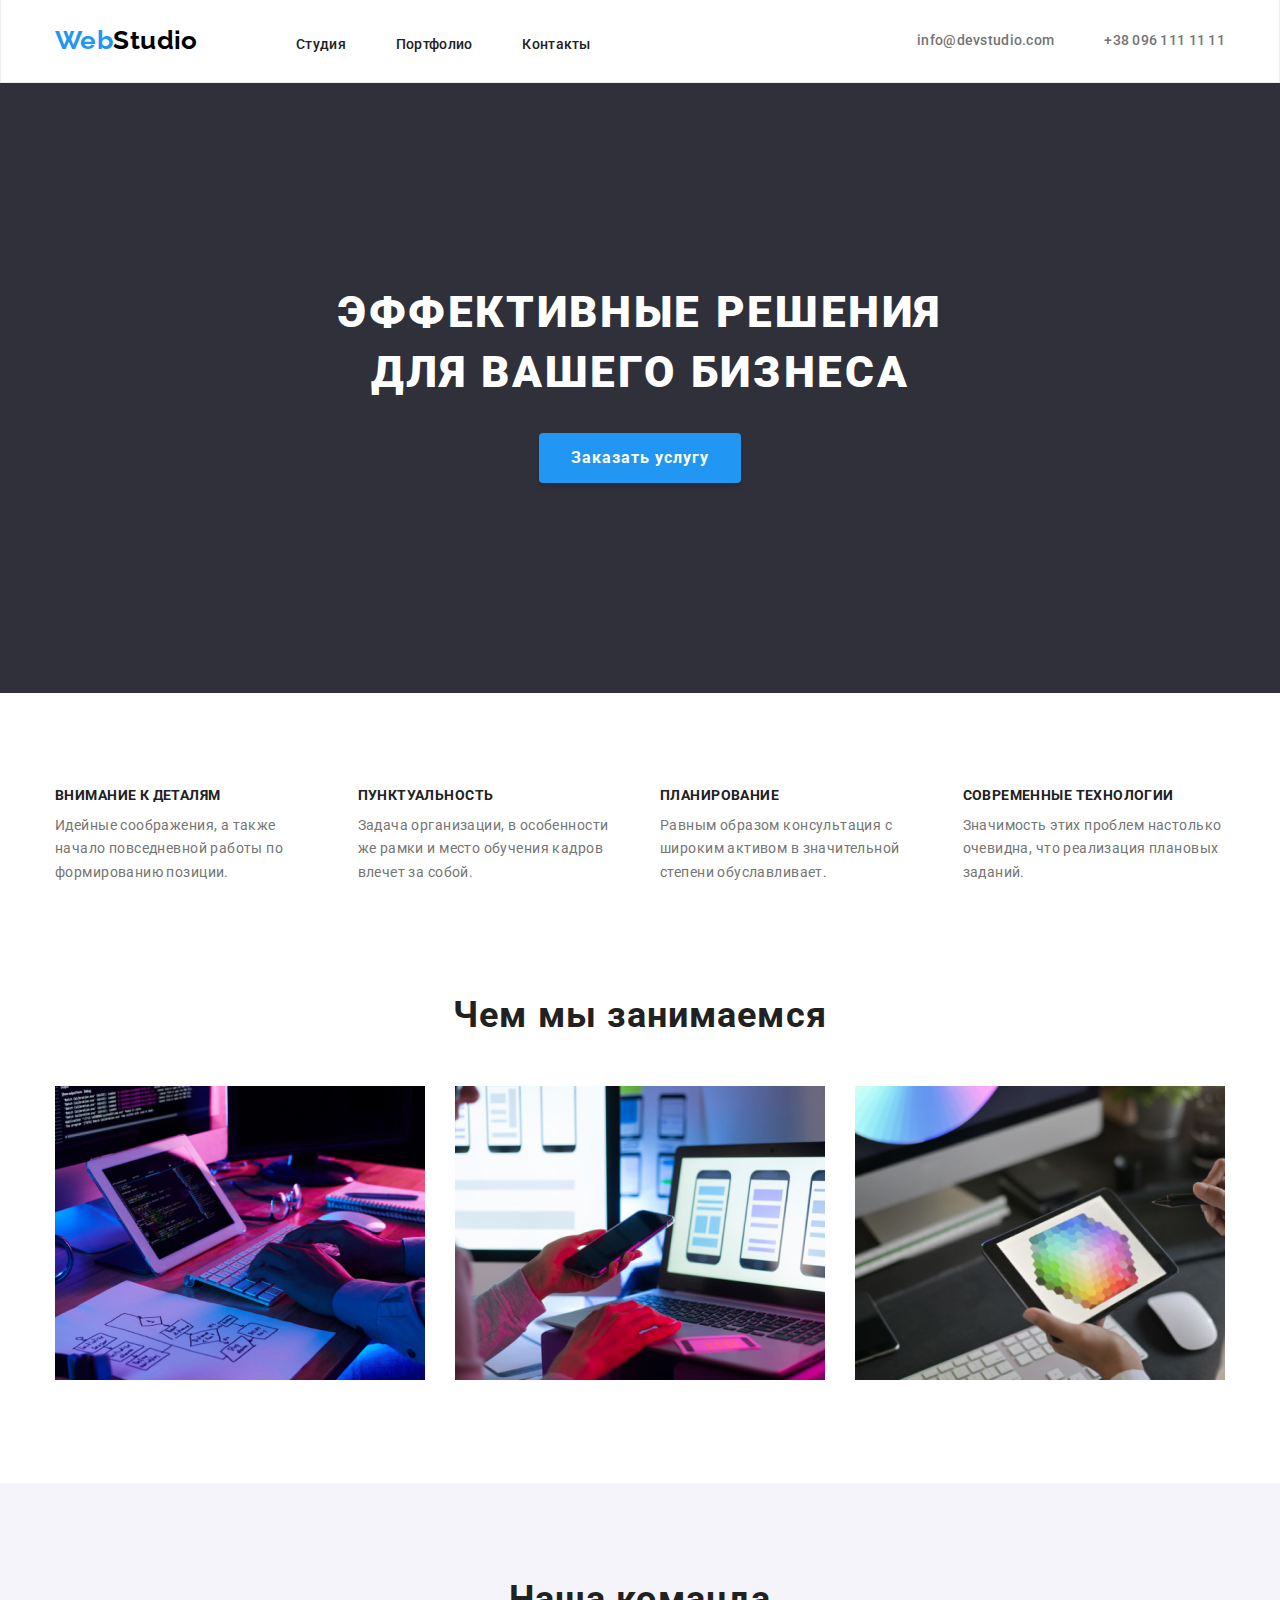
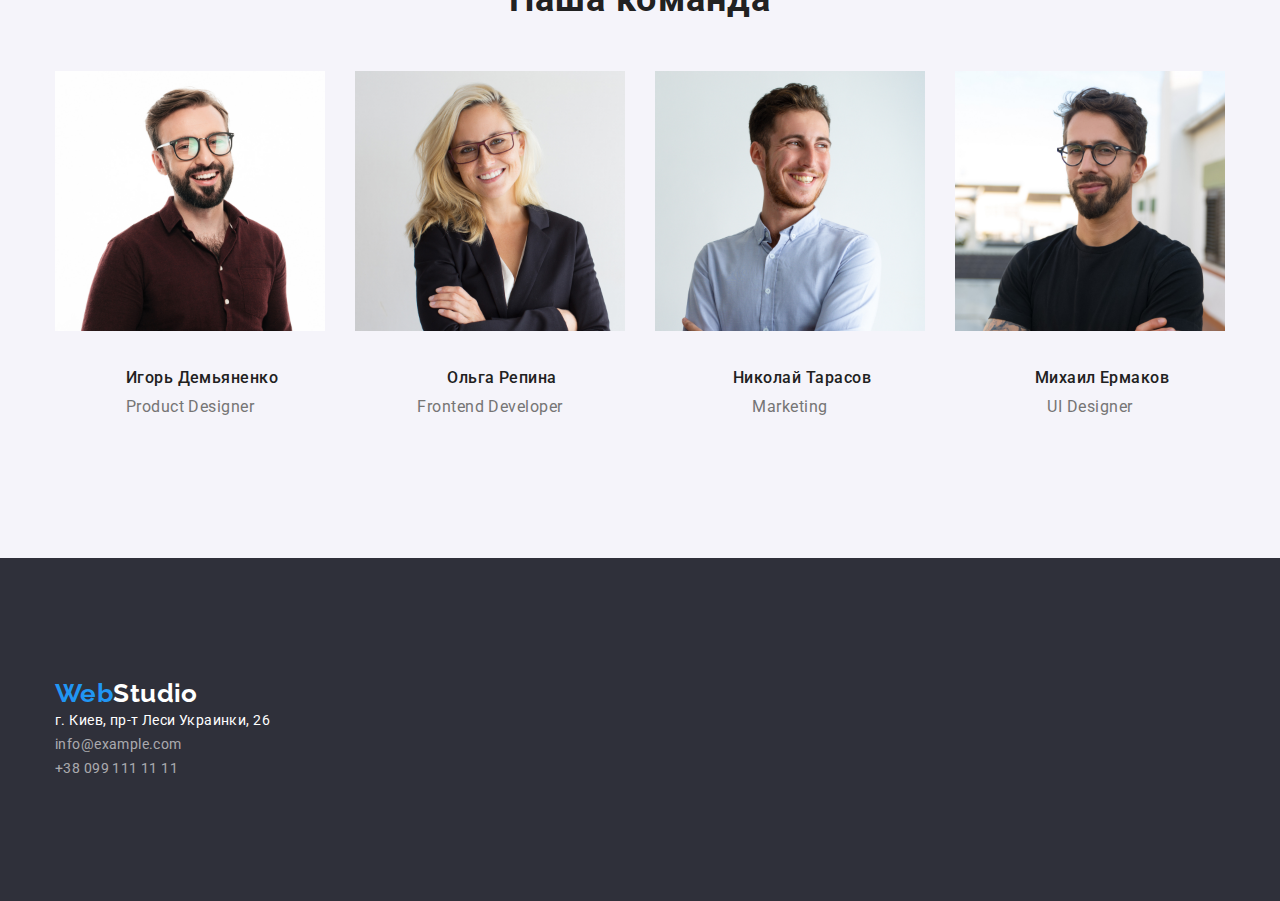
==== index.html @ e59e4e57 "Flexbox" ====
<!DOCTYPE html>
<html lang="ru">

<head>
    <meta charset="UTF-8">
    <meta http-equiv="X-UA-Compatible" content="IE=edge">
    <meta name="viewport" content="width=device-width, initial-scale=1.0">
    <title>WebStudio</title>
    <link rel="preconnect" href="https://fonts.gstatic.com">
    <link href="https://fonts.googleapis.com/css2?family=Raleway:wght@700&family=Roboto:wght@400;500;700;900&display=swap"
        rel="stylesheet">
<link rel="stylesheet" href="https://cdnjs.cloudflare.com/ajax/libs/modern-normalize/1.0.0/modern-normalize.min.css">
         <link rel="stylesheet" href="./CSS/style.css">
</head>

<body>
    <!--Хедер-->
    <header class="page-haeder">
        <div class="conteiner">
        <nav class="nav">
    <a href="" class="logo">Web<span class="logo-accent-black">Studio</span></a>
            <ul class="site-nav list">
                <li class="site-nav-item"><a href="" class="link">Студия</a></li>
                <li class="site-nav-item"><a href="./portfolio.html" class="link list">Портфолио</a></li>
                <li class="site-nav-item"><a href="" class="link list">Контакты</a></li>
            </ul>
        </nav>
        <ul class="auth-nav list">
            <li class="auth-nav-item"><a href="mailto:info@devstudio.com" class="link">info@devstudio.com</a></li>
            <li class="auth-nav-item"><a href="tel:+380961111111" class="link">+38 096 111 11 11</a></li>
        </ul>
        </div>
    </header>

    <!-- Майн -->
     <main>

        <!--Герой-->
        <section class="hero">
            <div class="conteiner">
            <h1 class="hero-titel">Эффективные решения <br> для вашего бизнеса</h1>
            <button class="button" type="button">Заказать услугу</button>
</div>
        </section>

        <!--Наши преимущества-->
        <section class="section ">
          <div class="conteiner ">
                <h2 class="section-title visually-hidden">Наши преимущества</h2>
                <ul class="feature-list list">
                    <li class="content-feature">
                        <h3 class="title">Внимание к деталям</h3>
                        <p class="text">Идейные соображения, а также начало повседневной работы по формированию позиции.</p>
                    </li>
                    <li class="content-feature">
                        <h3 class="title">Пунктуальность</h3>
                        <p class="text">Задача организации, в особенности же рамки и место обучения кадров влечет за собой.</p>
                    </li>
                    <li class="content-feature">
                        <h3 class="title">Планирование</h3>
                        <p class="text">Равным образом консультация с широким активом в значительной степени обуславливает.</p>
                    </li>
                    <li class="content-feature">
                        <h3 class="title">Современные технологии</h3>
                        <p class="text">Значимость этих проблем настолько очевидна, что реализация плановых заданий.</p>
                    </li>
                </ul>
          </div>
        </section>

        <!--Чем мы занимаемся-->
        <section class="section our-work no-padding-top"> 
            <div class="conteiner">
                <h2 class="section-title">Чем мы занимаемся</h2>
                <ul class="list card-set">
                    <li class="item our-work-item"><img src="./images/box-1.jpg" width="370" alt="мужчина печатает на клавиатуре код"></li>
                    <li class="item our-work-item"><img src="./images/box-2.jpg" width="370"
                            alt="девушка сравнивает телефон в своих руках с изображением на мониторе"></li>
                    <li class="item our-work-item"><img src="./images/box-3.jpg" width="370" alt="девушка смотрит цветовую палитру на планшете"></li>
                </ul>
                </div>
        </section>
        
        <!--Наша команда-->
        <section class="section our-team">
            <div class="conteiner">
            <h2 class="section-title">Наша команда</h2>
            <ul class="team list card-set">
                <li class="item team-item">
                    <img class="team-photo" src="./images/img-1.jpg" width="270" alt="улыбаущийся мужчина в очках">
                    <h3 class="title">Игорь Демьяненко</h3>
                    <p class="profession">Product Designer</p>
                </li>
                <li class="item">
                    <img class="team-photo" src="./images/img-2.jpg" width="270" alt="блондинка в очках">
                    <h3 class="title">Ольга Репина</h3>
                    <p class="profession">Frontend Developer</p>
                </li>
                <li class="item">
                    <img class="team-photo" src="./images/img-3.jpg" width="270" alt="мужчина в голубой рубашке">
                    <h3 class="title">Николай Тарасов</h3>
                    <p class="profession">Marketing</p>
                </li>
                <li class="item">
                    <img class="team-photo" src="./images/img-4.jpg" width="270" alt="мужчина в очках с ухмылкой">
                    <h3 class="title">Михаил Ермаков</h3>
                    <p class="profession">UI Designer</p>
                </li>
            </ul>
            </div>
        </section>
    </main>
    <!--Футер-->
    <footer class="footer">
        <div class="conteiner footer">
        <a href="" class="logo">Web<span class="logo-accent-white">Studio</span></a>
        <address>
            <ul class="list">
                <li><a class="address" href="https://goo.gl/maps/ZXfdryueKj7qWTZY8" target="_blank" rel="noreferrer noopener">г. Киев, пр-т Леси Украинки, 26</a> </li>
                <li><a class="email" href="mailto:info@example.com">info@example.com</a></li>
                <li><a class="tel" href="tel:+380991111111">+38 099 111 11 11</a></li>
            </ul>
        </address>
        </div>
    </footer> 
</body>
</html>
---- CSS/style.css ----
/* голубой цвет #2196F3 */

:root {
  --primery-text-color: #757575;
  --titel-text-color: #212121;
  --accent-color: #2196f3;
  --logo-accent-color: #000000;
  --contacts-accent-color: rgba(255, 255, 255, 0.6);

  --bg-main-color: #ffffff;
  --bg-alt-color: #f5f4fa;
  --bg-secondary-color: #2f303a;

  --main-font: Roboto, sans-serif;
  --logo-font: Raleway, sans-serif;
}

html {
  box-sizing: border-box;
}

*,
*::after,
*::before {
  box-sizing: inherit;
}

body {
  background-color: var(--bg-main-color);
  color: var(--primery-text-color);
  font-family: var(--main-font);
  font-size: 14px;
  line-height: 1.71;
  letter-spacing: 0.03em;
}

ul {
  list-style: none;
  padding: 0;
}

.conteiner {
  margin-left: auto;
  margin-right: auto;
  width: 1200px;
  padding-right: 15px;
  padding-left: 15px;
}

.list {
  padding: 0;
  margin: 0;
  list-style: none;
}

.button {
  list-style: none;
  border: none;
  font: var(--main-font);
}

h1,
h2,
h3,
p {
  margin-top: 0;
}

.section {
  padding-top: 95px;
  padding-bottom: 95px;
}

.card-set {
  display: flex;
  flex-wrap: wrap;
  margin-left: -30px;
  margin-top: -30px;
}

.item {
  margin-left: 30px;
  margin-top: 30px;
}

.section.no-padding-top {
  padding-top: 0;
}

/* Header */

.page-haeder .conteiner {
  display: flex;
  align-items: center;
  padding-top: 25px;
  padding-bottom: 25px;
}

.page-haeder {
  border: 1px solid #ececec;
  border-top: none;
}

.nav {
  margin-right: auto;
}

/* Logo */
.logo {
  margin-right: 95px;
  margin-bottom: 20px;
  color: var(--accent-color);
  font-family: var(--logo-font);
  font-weight: 700;
  font-size: 26px;
  line-height: 1.19;
  text-decoration: none;
}

.logo-accent-white {
  color: var(--bg-main-color);
}

.logo-accent-black {
  color: var(--logo-accent-color);
}

/* Site nav */

.site-nav {
  display: inline-flex;
}

.site-nav-item:not(:last-child) {
  margin-right: 50px;
}

.site-nav .link {
  color: var(--titel-text-color);
  font-weight: 500;
  font-size: 14px;
  line-height: 1.14;
  letter-spacing: 0.02em;
  text-decoration: none;
}

.site-nav .link:hover,
.site-nav .link:focus {
  color: var(--accent-color);
}

.site-nav .link.current {
  color: var(--accent-color);
}

/* Auth nav */
.auth-nav .link {
  color: var(--primery-text-color);
  font-weight: 500;
  font-size: 14px;
  line-height: 1.14;
  letter-spacing: 0.02em;
  text-decoration: none;
}

.auth-nav .link:hover,
.auth-nav .link:focus {
  color: var(--accent-color);
}

.auth-nav {
  display: flex;
}

.auth-nav-item:not(:last-child) {
  margin-right: 50px;
}

/* Hero */
.hero-titel {
  margin-top: 0;
  margin-bottom: 30px;
  color: var(--bg-main-color);
  font-weight: 900;
  font-size: 44px;
  line-height: 1.36;
  text-align: center;
  letter-spacing: 0.06em;
  text-transform: uppercase;
}

.hero {
  background-color: var(--bg-secondary-color);
  font-family: inherit;
  text-align: center;
  padding-top: 200px;
  padding-bottom: 210px;
}

.hero .button {
  font-family: inherit;
  font-family: var(--main-font);
  font-weight: 700;
  font-size: 16px;
  line-height: 1.87;
  align-items: center;
  text-align: center;
  letter-spacing: 0.06em;
  box-shadow: 0px 4px 4px rgba(0, 0, 0, 0.15);
  border-radius: 4px;
  padding: 10px 32px;
  min-width: 200px;
  min-height: 50px;
}

/* Section */
.section-title {
  margin-bottom: 50px;
  color: var(--titel-text-color);
  font-weight: 700;
  font-size: 36px;
  line-height: 1.17;
  text-align: center;
  letter-spacing: 0.03em;
}

/* Feature */
.visually-hidden {
  position: absolute !important;
  clip: rect(1px 1px 1px 1px);
  clip: rect(1px, 1px, 1px, 1px);
  padding: 0 !important;
  border: 0 !important;
  height: 1px !important;
  width: 1px !important;
  overflow: hidden;
}

.feature-list {
  display: flex;
  justify-content: space-between;
}

.feature-list .title {
  margin-bottom: 10px;
  color: var(--titel-text-color);
  font-weight: 700;
  font-size: 14px;
  line-height: 1.14;
  letter-spacing: 0.03em;
  text-transform: uppercase;
}

.feature-list .text {
  font-size: 14px;
  line-height: 1.71;
  letter-spacing: 0.03em;
}

.content-feature {
  flex-basis: calc((100% - 4 * 30px) / 4);
}

/* Our work */

.our-work-item {
  flex-basis: calc((100% - 3 * 30px) / 3);
}

/* Our team */
.our-team {
  background-color: var(--bg-alt-color);
  text-align: center;
}

.team .title {
  margin-bottom: 10px;
  color: var(--titel-text-color);
  font-weight: 500;
  font-size: 16px;
  line-height: 1.19;
  text-align: center;
  letter-spacing: 0.03em;
}

.team-item {
  flex-basis: calc((100% - 4 * 30px) / 4);
  text-align: center;
}

.team-photo {
  margin-bottom: 30px;
}

.team .profession {
  font-size: 16px;
  line-height: 1.19;
  text-align: center;
  letter-spacing: 0.03em;
}
.team > .item {
  padding-bottom: 30px;
}

.button {
  background-color: var(--accent-color);
  color: var(--bg-main-color);
}

/* Portfolio */

.section-portfolio {
  padding-top: 94px;
  padding-bottom: 94px;
}
.portfolio .title {
  color: var(--titel-text-color);
  font-weight: 700;
  font-size: 18px;
  line-height: 2;
  letter-spacing: 0.06em;
}

.portfolio-filter .button.current {
  background-color: var(--accent-color);
  color: var(--bg-main-color);
}

.portfolio-filter .button:hover,
.portfolio-filter .button:focus {
  background-color: var(--accent-color);
  color: var(--bg-main-color);
}

.portfolio-filter .button {
  color: var(--titel-text-color);
  background-color: var(--bg-alt-color);
  font-family: inherit;
  font-weight: 500;
  font-size: 16px;
  line-height: 1.62;
  text-align: center;
  letter-spacing: 0.03em;
  box-shadow: 0px 3px 1px rgba(0, 0, 0, 0.1), 0px 1px 2px rgba(0, 0, 0, 0.08),
    0px 2px 2px rgba(0, 0, 0, 0.12);
  border-radius: 4px;
  margin-right: 8px;
  padding: 6px 22px;
}

.border {
  border: 1px solid #eeeeee;
  box-sizing: border-box;
  border-top: none;
}

.portfolio-filter {
  display: flex;
  justify-content: center;
  margin-bottom: 50px;
}

.portfolio .text {
  font-weight: 400;
  font-size: 16px;
  line-height: 1.87;
  letter-spacing: 0.03em;
  margin-left: 24px;
}

.portfolio-item {
  flex-basis: calc((100% - 8 * 30px) / 9);
}

.portfolio-item:not(:nth-child(-n + 3)) {
  margin-bottom: 30px;
}
.portfolio .conteiner {
  margin-top: 100px;
  margin-bottom: 95px;
}

.item .title {
  margin-bottom: 10px;
  margin-left: 24px;
}

/* Footer */

.footer {
  background-color: var(--bg-secondary-color);
  padding-top: 60px;
  padding-bottom: 60px;
}

.footer .logo {
  margin-bottom: 20px;
}

.address {
  color: var(--bg-main-color);
  font-size: 14px;
  line-height: 1.71;
  letter-spacing: 0.03em;
  text-decoration: none;
}

.email,
.tel {
  color: var(--contacts-accent-color);
  font-size: 14px;
  line-height: 1.71;
  letter-spacing: 0.03em;
  text-decoration: none;
}

address {
  font-style: inherit;
}
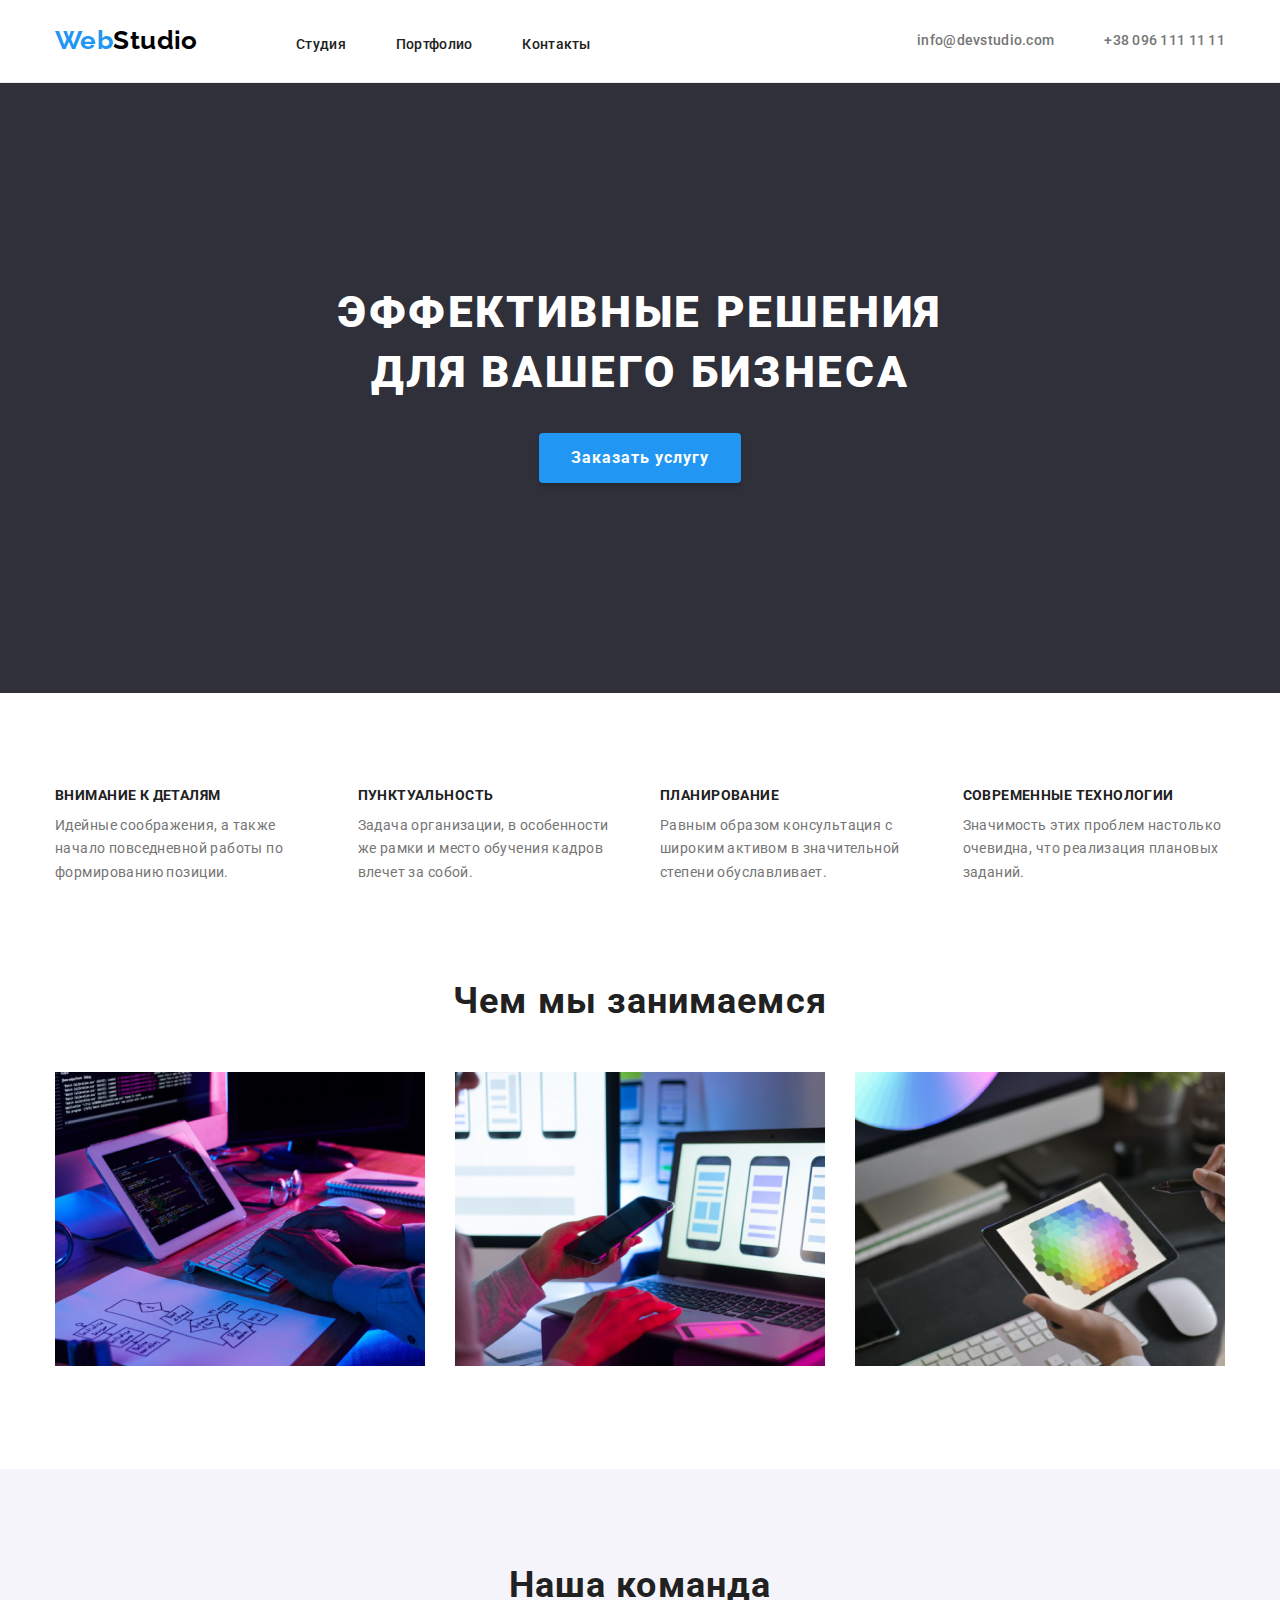
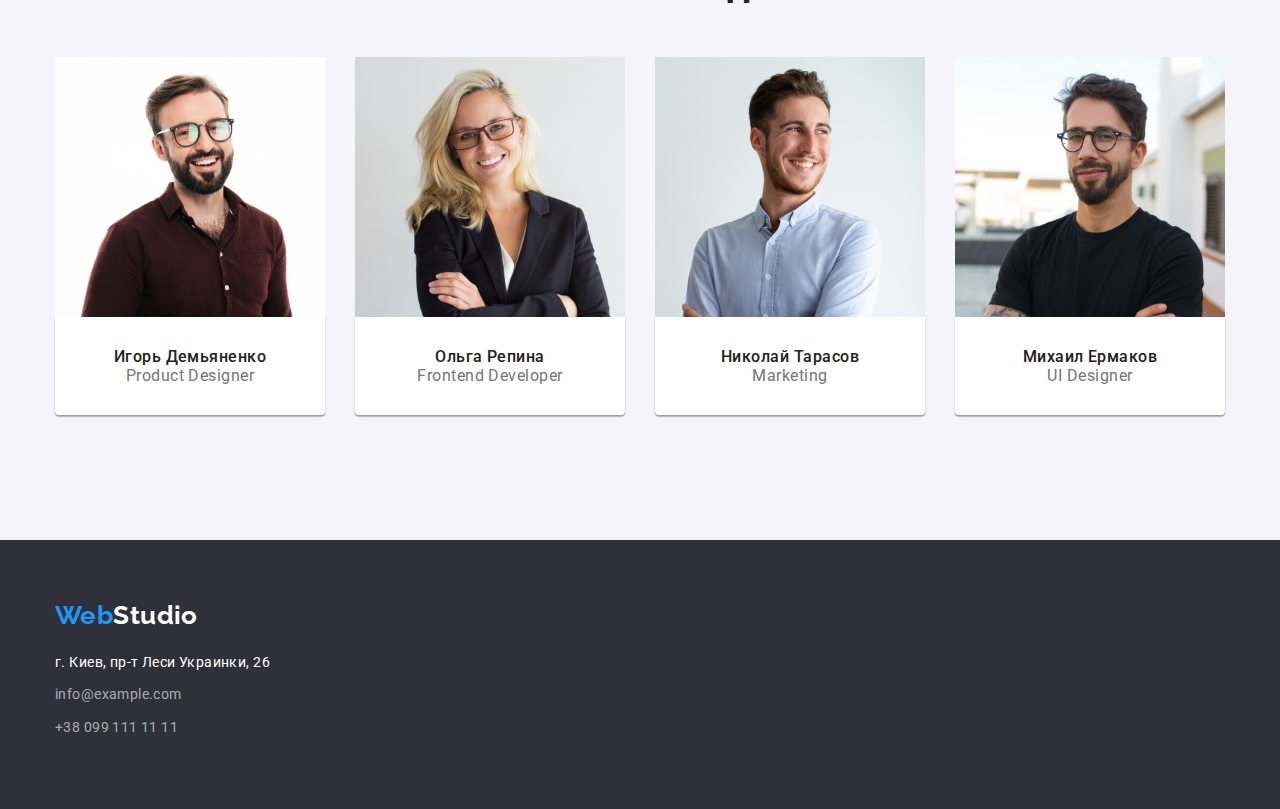
==== commit 5a71c71d: "Flexbox-2" ====
--- a/index.html
+++ b/index.html
@@ -88,23 +88,33 @@
             <ul class="team list card-set">
                 <li class="item team-item">
                     <img class="team-photo" src="./images/img-1.jpg" width="270" alt="улыбаущийся мужчина в очках">
-                    <h3 class="title">Игорь Демьяненко</h3>
-                    <p class="profession">Product Designer</p>
+
+                    
+                    <div class="our-team-text">
+                        <h3 class="title">Игорь Демьяненко</h3>
+                        <p class="profession">Product Designer</p>
+                    </div>
                 </li>
                 <li class="item">
                     <img class="team-photo" src="./images/img-2.jpg" width="270" alt="блондинка в очках">
-                    <h3 class="title">Ольга Репина</h3>
-                    <p class="profession">Frontend Developer</p>
+                        <div class="our-team-text">
+                        <h3 class="title">Ольга Репина</h3>
+                        <p class="profession">Frontend Developer</p>
+                    </div>
                 </li>
                 <li class="item">
                     <img class="team-photo" src="./images/img-3.jpg" width="270" alt="мужчина в голубой рубашке">
-                    <h3 class="title">Николай Тарасов</h3>
-                    <p class="profession">Marketing</p>
+                    <div class="our-team-text">
+                        <h3 class="title">Николай Тарасов</h3>
+                        <p class="profession">Marketing</p>
+                    </div>
                 </li>
                 <li class="item">
                     <img class="team-photo" src="./images/img-4.jpg" width="270" alt="мужчина в очках с ухмылкой">
-                    <h3 class="title">Михаил Ермаков</h3>
-                    <p class="profession">UI Designer</p>
+                    <div class="our-team-text">
+                        <h3 class="title">Михаил Ермаков</h3>
+                        <p class="profession">UI Designer</p>
+                    </div>
                 </li>
             </ul>
             </div>
@@ -112,13 +122,13 @@
     </main>
     <!--Футер-->
     <footer class="footer">
-        <div class="conteiner footer">
+        <div class="conteiner">
         <a href="" class="logo">Web<span class="logo-accent-white">Studio</span></a>
         <address>
             <ul class="list">
-                <li><a class="address" href="https://goo.gl/maps/ZXfdryueKj7qWTZY8" target="_blank" rel="noreferrer noopener">г. Киев, пр-т Леси Украинки, 26</a> </li>
-                <li><a class="email" href="mailto:info@example.com">info@example.com</a></li>
-                <li><a class="tel" href="tel:+380991111111">+38 099 111 11 11</a></li>
+                <li><a class="address-item address" href="https://goo.gl/maps/ZXfdryueKj7qWTZY8" target="_blank" rel="noreferrer noopener">г. Киев, пр-т Леси Украинки, 26</a> </li>
+                <li><a class="address-item email" href="mailto:info@example.com">info@example.com</a></li>
+                <li><a class="address-item tel" href="tel:+380991111111">+38 099 111 11 11</a></li>
             </ul>
         </address>
         </div>
--- a/CSS/style.css
+++ b/CSS/style.css
@@ -32,6 +32,7 @@
   font-size: 14px;
   line-height: 1.71;
   letter-spacing: 0.03em;
+  margin: 0px;
 }
 
 ul {
@@ -64,6 +65,7 @@
 h3,
 p {
   margin-top: 0;
+  margin-bottom: 0;
 }
 
 .section {
@@ -92,13 +94,15 @@
 .page-haeder .conteiner {
   display: flex;
   align-items: center;
-  padding-top: 25px;
-  padding-bottom: 25px;
 }
 
 .page-haeder {
   border: 1px solid #ececec;
   border-top: none;
+  border-left: none;
+  border-right: none;
+  padding-top: 25px;
+  padding-bottom: 25px;
 }
 
 .nav {
@@ -273,8 +277,21 @@
   text-align: center;
 }
 
+.team-photo {
+  display: block;
+}
+
+.our-team-text {
+  padding-bottom: 30px;
+  padding-top: 30px;
+  background: var(--bg-main-color);
+  box-shadow: 0px 1px 3px rgba(0, 0, 0, 0.12), 0px 1px 1px rgba(0, 0, 0, 0.14),
+    0px 2px 1px rgba(0, 0, 0, 0.2);
+  border-radius: 0px 0px 4px 4px;
+  text-align: center;
+}
+
 .team .title {
-  margin-bottom: 10px;
   color: var(--titel-text-color);
   font-weight: 500;
   font-size: 16px;
@@ -288,10 +305,6 @@
   text-align: center;
 }
 
-.team-photo {
-  margin-bottom: 30px;
-}
-
 .team .profession {
   font-size: 16px;
   line-height: 1.19;
@@ -313,13 +326,6 @@
   padding-top: 94px;
   padding-bottom: 94px;
 }
-.portfolio .title {
-  color: var(--titel-text-color);
-  font-weight: 700;
-  font-size: 18px;
-  line-height: 2;
-  letter-spacing: 0.06em;
-}
 
 .portfolio-filter .button.current {
   background-color: var(--accent-color);
@@ -330,6 +336,8 @@
 .portfolio-filter .button:focus {
   background-color: var(--accent-color);
   color: var(--bg-main-color);
+  box-shadow: 0px 3px 1px rgba(0, 0, 0, 0.1), 0px 1px 2px rgba(0, 0, 0, 0.08),
+    0px 2px 2px rgba(0, 0, 0, 0.12);
 }
 
 .portfolio-filter .button {
@@ -341,8 +349,7 @@
   line-height: 1.62;
   text-align: center;
   letter-spacing: 0.03em;
-  box-shadow: 0px 3px 1px rgba(0, 0, 0, 0.1), 0px 1px 2px rgba(0, 0, 0, 0.08),
-    0px 2px 2px rgba(0, 0, 0, 0.12);
+
   border-radius: 4px;
   margin-right: 8px;
   padding: 6px 22px;
@@ -350,8 +357,9 @@
 
 .border {
   border: 1px solid #eeeeee;
+  border-top: none;
   box-sizing: border-box;
-  border-top: none;
+  padding: 20px 24px 20px 24px;
 }
 
 .portfolio-filter {
@@ -360,12 +368,23 @@
   margin-bottom: 50px;
 }
 
+.img-portfolio {
+  display: block;
+}
+
+.portfolio .title {
+  color: var(--titel-text-color);
+  font-weight: 700;
+  font-size: 18px;
+  line-height: 2;
+  letter-spacing: 0.06em;
+}
+
 .portfolio .text {
   font-weight: 400;
   font-size: 16px;
   line-height: 1.87;
   letter-spacing: 0.03em;
-  margin-left: 24px;
 }
 
 .portfolio-item {
@@ -378,11 +397,6 @@
 .portfolio .conteiner {
   margin-top: 100px;
   margin-bottom: 95px;
-}
-
-.item .title {
-  margin-bottom: 10px;
-  margin-left: 24px;
 }
 
 /* Footer */
@@ -395,6 +409,7 @@
 
 .footer .logo {
   margin-bottom: 20px;
+  display: inline-block;
 }
 
 .address {
@@ -417,3 +432,9 @@
 address {
   font-style: inherit;
 }
+.address-item {
+  margin-bottom: 9px;
+  display: inline-block;
+}
+
+min-height: 30px;
